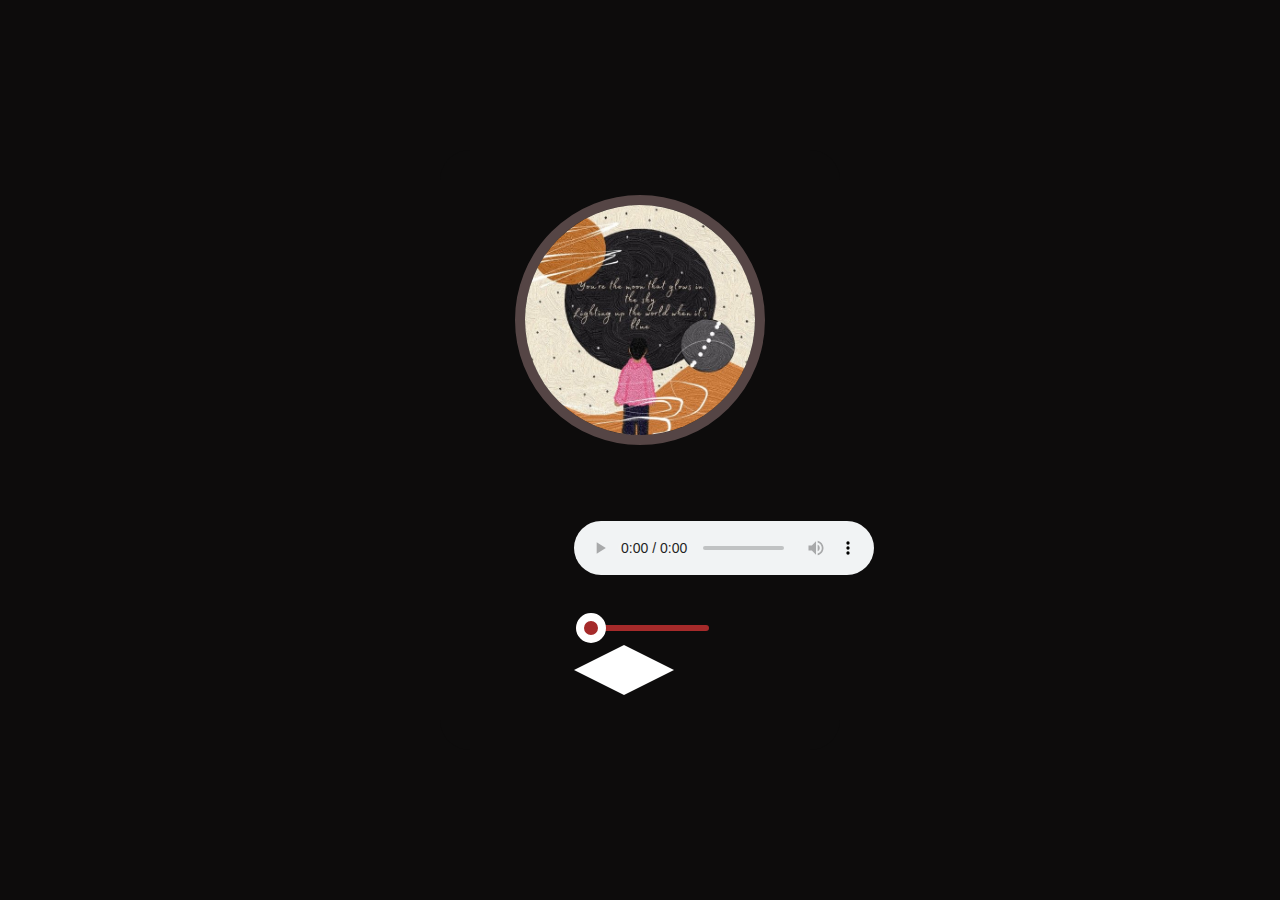
==== page3/music..html @ 9958d4b7 "enjanurr" ====
<!DOCTYPE html>
<html lang="en">
<head>
    <meta charset="UTF-8">
    <meta name="viewport" content="width=device-width, initial-scale=1.0">
    <title>Document</title>
    <link rel="stylesheet" href="music.css">

</head>
<body>
    <div class="container">
        <div class="pic">
              <img class="img" src="piktyur/song.jpg" alt="">
            <div>
              <audio id="song" controls>
                <source src="/page3/Aphrodite(MP3_160K).mp3" type="audio/mpeg">
                Your browser does not support the audio element.
                </audio>
                   <input type="range" value="0" id="progress">
        
             <div class="controls">
               <div class="triangle-left"></div>
               <div class="playbutton"></div>
               <div class="triangle-right"></div>
        
             </div>

       </div>
           
        
        
    </div>
    <script>
   /*
     let progress = document.getElementById('progress');
      let song = document.getElementById('song');
      let pause = document.getElementById('ctrlIcons');

      song.onloadedmetadata = function(){
        progress.max = song.duration;
        progress.value = song.currentTime;
       
      }
      function playpause(){
       if(document.getElementsById("ctrlIcons")){
        song.pause();
    
       }
       else{
        song.play();
       }
      }-->
    </script>
</body>
</html>
---- page3/music.css ----
*{
    box-sizing: border-box;
}
body,html{
    height: 100%;
    margin:0;
    padding:0;
    font-family: arial;
}
.container{
    background-color:hsl(0, 4%, 5%);
    background-repeat: no-repeat;
    background-position:center;
    background-attachment: fixed;
    background-size: cover;
    height:100%;
    width:100%;
   display: flex;
   justify-content: center;
   align-items: center;
   flex-wrap:wrap;
}
.pic{
     background-color:hsl(0, 4%, 5%);
    width:400px;
    height: 600px;
    padding: 25px 35px;
    text-align:center;
    display:flex;
    justify-content:center;
    border-radius:30px;
}
.img{
    
    height:250px;
    margin-top:20px;
    margin-right:auto;
    position:absolute;
    border-radius: 50%;
    border: solid #554545 10px;
    
}

audio{
    width:300px;
    height:500px;
    margin-top:-100px;
    position: absolute;

}

#progress{
    -webkit-appearance: none;
    width:100%;
    height:6px;
    background: brown;
    border-radius: 4px;
    cursor:pointer;
    margin-top: 450px;
}
#progress::-webkit-slider-thumb{
    -webkit-appearance:none;
    background:brown;
    width:30px;
    height:30px;
    border-radius:50%;
    border: 8px solid #fff;
    box-shadow: 0 5px 5px rgba(255. 26, 26, 0.22);
}

.controls img{
    height:40px
}

.controls{
    display:flex;
    margin-top:10px;   
}
.triangle-right {
	width: 0;
	height: 0;
	border-top: 25px solid transparent;
	border-left: 50px solid #fff;
	border-bottom: 25px solid transparent;
}


.triangle-left {
	width: 0;
	height: 0;
	border-top: 25px solid transparent;
	border-right: 50px solid #fff;
	border-bottom: 25px solid transparent;
}



/*
.controls div{

    width:60px;
    height:60px;
    margin:20px;
    background: white;
    display: inline-flex;
    align-items: center;
    justify-content:center;
    border-radius: 50%;
    color: #f53192;
    box-shadow: 0 10px 20px rgba(255, 26, 26 0.22);
    cursor:pointer;
}
.contols div:nth-child(2){
    transform: scale(1.5);
    background:brown;
    color:#fff;

}
/*
body{
    background-image: url(piktyur/hq720\ \(1\).jpg) ;
    background-repeat: no-repeat;
    background-position:center;
    background-attachment: fixed;
    background-size:cover;
    display:flex;
    flex-wrap:wrap;
    justify-content: center;
    align-items:center;
    
   
}
.container{
    background-color: beige;
    width:300px;
    height:500px;
    margin-top:150px;
    border-radius: 30px;
    

   
    
    
}
.pic{
    background-color: aqua;
    width:auto;
    height:auto;
    display: flex;
    justify-content: center;
    margin-top:40px
}
img{
    width:200px;
    height:200px;
}
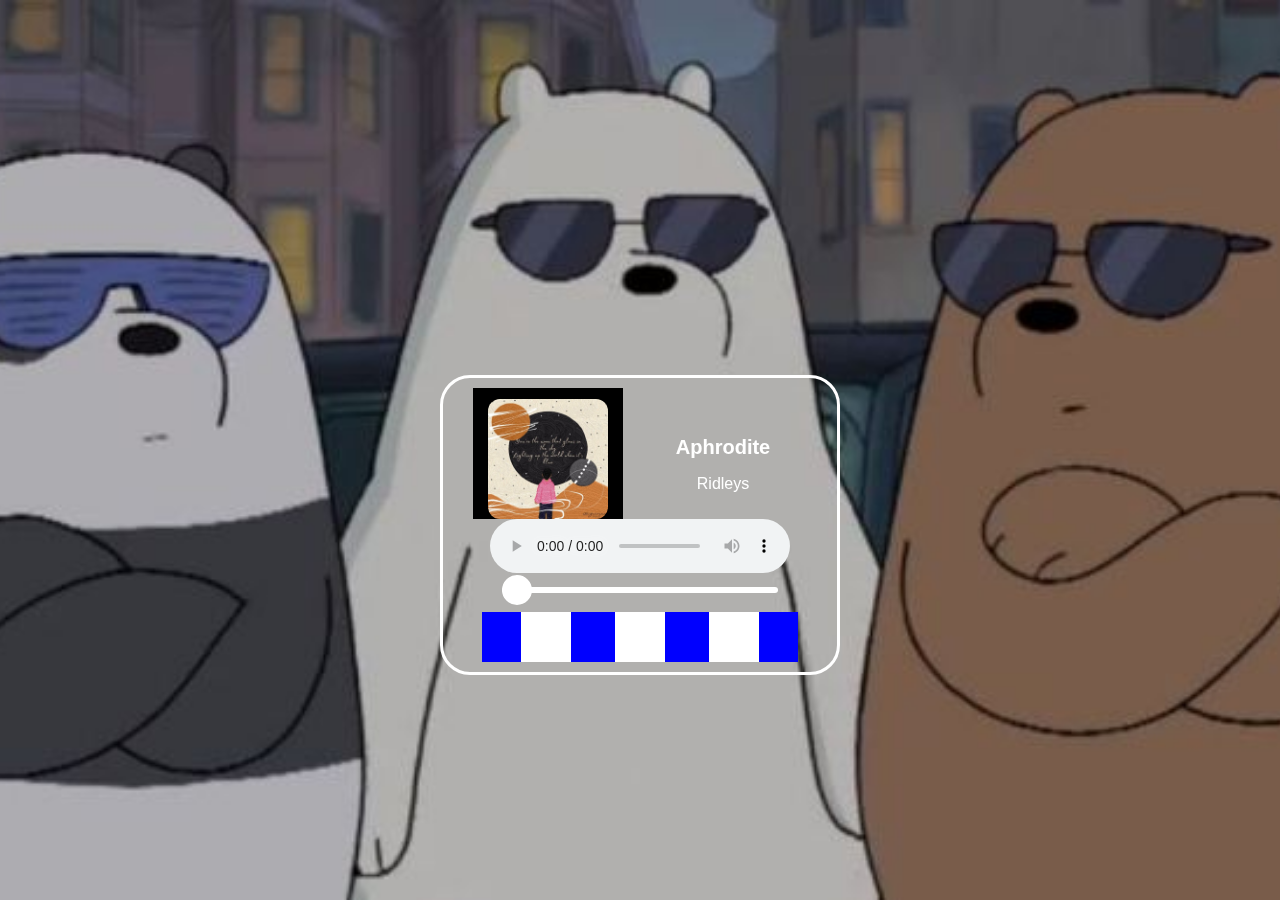
==== commit 39e4826b: "enjanurr" ====
--- a/page3/music..html
+++ b/page3/music..html
@@ -8,27 +8,33 @@
 
 </head>
 <body>
+   
     <div class="container">
-        <div class="pic">
+        <div class="holder">
+            <div class="music-pic">
               <img class="img" src="piktyur/song.jpg" alt="">
-            <div>
+              <div class="name">
+                  <h1>Aphrodite</h1>
+                  <p>Ridleys</p>
+              </div> 
+            </div> 
+          
+            <div class="music">
               <audio id="song" controls>
                 <source src="/page3/Aphrodite(MP3_160K).mp3" type="audio/mpeg">
                 Your browser does not support the audio element.
                 </audio>
+            </div>
+                <div>
                    <input type="range" value="0" id="progress">
-        
-             <div class="controls">
-               <div class="triangle-left"></div>
-               <div class="playbutton"></div>
-               <div class="triangle-right"></div>
-        
-             </div>
-
-       </div>
-           
-        
-        
+                </div> 
+              <div class="controls">
+                <div  class="control-buttons"></div>
+                <div  class="control-buttons"></div>
+                <div  class="control-buttons"></div>
+              </div>
+      
+        </div>
     </div>
     <script>
    /*
--- a/page3/music.css
+++ b/page3/music.css
@@ -7,8 +7,10 @@
     padding:0;
     font-family: arial;
 }
+
+/*backgound*/
 .container{
-    background-color:hsl(0, 4%, 5%);
+    background-image:url(/page3/piktyur/We\ bare\ bears\ 🐻.jpg);
     background-repeat: no-repeat;
     background-position:center;
     background-attachment: fixed;
@@ -19,55 +21,94 @@
    justify-content: center;
    align-items: center;
    flex-wrap:wrap;
+    backdrop-filter: blur(10px);
+    -webkit-backdrop-filter: blur(10px); /* WebKit browsers */
+  }
+  
+.holder {
+     background-color: transparent;
+    width:400px;
+    height: 300px;
+    text-align:center;
+    border-radius:30px;
+    border:solid #fff;
+    margin-top:150px;
 }
-.pic{
-     background-color:hsl(0, 4%, 5%);
-    width:400px;
-    height: 600px;
-    padding: 25px 35px;
-    text-align:center;
-    display:flex;
-    justify-content:center;
-    border-radius:30px;
+.music-pic{
+    background-color:black;
+    width:150px;
+    padding:10px 10px;
+    margin-top:10px;
+    margin-left:30px;
 }
 .img{
+
+    height:120px;
+    margin-top:1px;
+    border-radius: 10%;
     
-    height:250px;
-    margin-top:20px;
-    margin-right:auto;
-    position:absolute;
-    border-radius: 50%;
-    border: solid #554545 10px;
     
 }
+.name{
+    
+    position:relative;
+    margin-left:190px;
+    width:100px;
+    margin-top:-100px;
+}
+h1{
+    color:#fff;
+    font-size:10px;
+    font-size:20px;   
+}
+p{
+    color:#fff;
 
-audio{
-    width:300px;
-    height:500px;
-    margin-top:-100px;
-    position: absolute;
+}/*
+.music{
+background-color:blue;
+width:300px;
+height:50px
+}*/
 
-}
+
 
 #progress{
     -webkit-appearance: none;
-    width:100%;
+    width:70%;;
     height:6px;
-    background: brown;
+    background:#fff;
     border-radius: 4px;
     cursor:pointer;
-    margin-top: 450px;
+    margin-top: 10px;
 }
 #progress::-webkit-slider-thumb{
     -webkit-appearance:none;
-    background:brown;
+    background:#fff;
     width:30px;
     height:30px;
     border-radius:50%;
     border: 8px solid #fff;
     box-shadow: 0 5px 5px rgba(255. 26, 26, 0.22);
 }
+.controls{
+ background-color: blue;
+ width:80%;
+ height:50px;
+ display:inline-block;
+ align-items:center;
+ margin-top:15px;
+}
+.controls > div{
+    background-color: #fff;
+    width:50px;
+    height:50px;
+    display: inline-block;
+    margin-left:20px;
+    margin-right:20px;
+}
 
+/*
 .controls img{
     height:40px
 }
